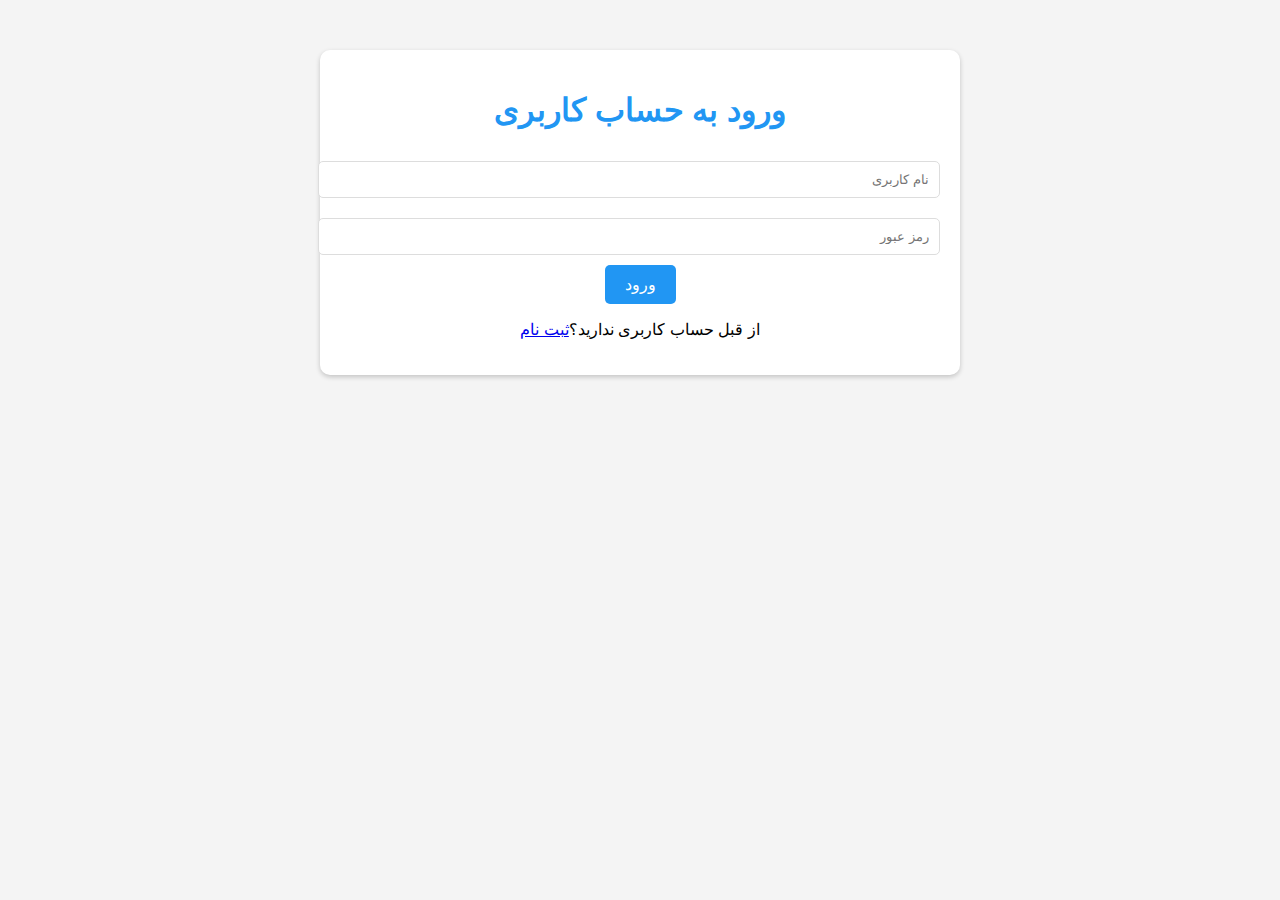
==== browse.html @ caa027e3 "Add files via upload" ====
<!DOCTYPE html>
<html lang="fa">
<head>
  <link rel="icon" type="image/png" href="logo stor.png">
  <meta charset="UTF-8">
  <meta name="viewport" content="width=device-width, initial-scale=1.0">
  <title>ورود به فروشگاه</title>
  <link rel="stylesheet" href="style.css">
  <style>
    body {
      font-family: Arial, sans-serif;
      margin: 0;
      padding: 0;
      text-align: center;
      background-color: #f4f4f4;
    }

    .container {
      max-width: 600px;
      margin: 50px auto;
      padding: 20px;
      background: white;
      box-shadow: 0 2px 5px rgba(0, 0, 0, 0.2);
      border-radius: 10px;
    }

    h1 {
      color: #2196F3;
    }

    form {
      margin-top: 20px;
    }

    input[type="text"], input[type="password"] {
      width: 100%;
      padding: 10px;
      margin: 10px 0;
      border: 1px solid #ddd;
      border-radius: 5px;
    }

    button {
      background-color: #2196F3;
      color: white;
      border: none;
      padding: 10px 20px;
      border-radius: 5px;
      font-size: 16px;
      cursor: pointer;
    }

    button:hover {
      background-color: #1e87e5;
    }
  </style>
</head>
<body>
  <div class="container">
    <h1>ورود به حساب کاربری</h1>
    <form>
      <input type="text" placeholder="نام کاربری" required>
      <input type="password" placeholder="رمز عبور" required>
      <button type="submit">ورود</button>
    </form>
    <p>از قبل حساب کاربری ندارید؟<a href="signup.html">ثبت نام</a></p>
  </div>
 
</body>
</html>
---- style.css ----
body {
    font-family: Arial, sans-serif;
    direction: rtl;
    margin: 0;
    padding: 0;
    box-sizing: border-box;
  }
  
  header {
    background-color: #4CAF50;
    color: white;
    padding: 15px;
    text-align: center;
  }
  
  nav ul {
    list-style: none;
    padding: 0;
    display: flex;
    justify-content: center;
  }
  
  nav ul li {
    margin: 0 15px;
  }
  
  nav ul li a {
    color: white;
    text-decoration: none;
  }
  
  .hero {
    text-align: center;
    padding: 50px;
    background-color: #f4f4f4;
  }
  
  .products {
    padding: 20px;
    text-align: center;
  }
  
  .product-category {
    display: flex;
    justify-content: center;
    gap: 20px;
    margin-top: 20px;
  }
  
  .category {
    padding: 20px;
    border: 1px solid #ddd;
    border-radius: 8px;
    width: 150px;
    background-color: #fafafa;
  }
  
  footer {
    background-color: #4CAF50;
    color: white;
    text-align: center;
    padding: 10px;
    position: fixed;
    bottom: 0;
    width: 100%;
  }
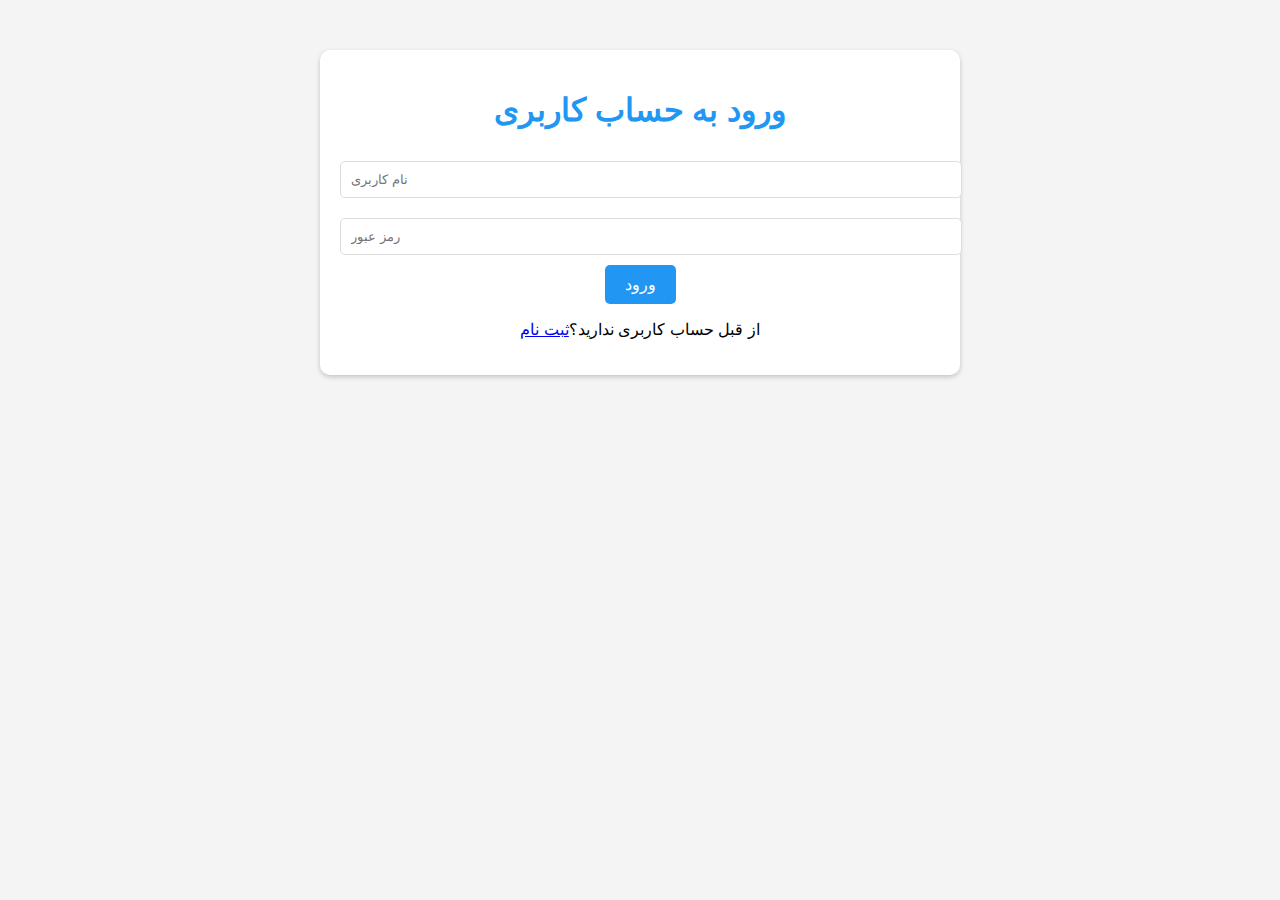
==== commit 49177fde: "Add files via upload" ====
--- a/browse.html
+++ b/browse.html
@@ -1,6 +1,7 @@
 <!DOCTYPE html>
 <html lang="fa">
 <head>
+  <meta name="viewport" content="width=device-width, initial-scale=1.0">
   <link rel="icon" type="image/png" href="logo stor.png">
   <meta charset="UTF-8">
   <meta name="viewport" content="width=device-width, initial-scale=1.0">
--- a/style.css
+++ b/style.css
@@ -1,67 +1,48 @@
 body {
-    font-family: Arial, sans-serif;
-    direction: rtl;
-    margin: 0;
-    padding: 0;
-    box-sizing: border-box;
-  }
-  
-  header {
-    background-color: #4CAF50;
-    color: white;
-    padding: 15px;
-    text-align: center;
-  }
-  
-  nav ul {
-    list-style: none;
-    padding: 0;
-    display: flex;
-    justify-content: center;
-  }
-  
-  nav ul li {
-    margin: 0 15px;
-  }
-  
-  nav ul li a {
-    color: white;
-    text-decoration: none;
-  }
-  
-  .hero {
-    text-align: center;
-    padding: 50px;
-    background-color: #f4f4f4;
-  }
-  
-  .products {
-    padding: 20px;
-    text-align: center;
-  }
-  
-  .product-category {
-    display: flex;
-    justify-content: center;
-    gap: 20px;
-    margin-top: 20px;
-  }
-  
-  .category {
-    padding: 20px;
-    border: 1px solid #ddd;
-    border-radius: 8px;
-    width: 150px;
-    background-color: #fafafa;
-  }
-  
-  footer {
-    background-color: #4CAF50;
-    color: white;
-    text-align: center;
-    padding: 10px;
-    position: fixed;
-    bottom: 0;
-    width: 100%;
-  }
+  font-family: 'Arial', sans-serif;
+  background-color: #f9f9f9;
+}
+
+header {
+  position: relative;
+}
+
+header .logo {
+  width: 150px;
+  position: absolute;
+  left: 20px;
+  top: 20px;
+}
+
+.hero {
+  background-image: url('https://source.unsplash.com/1600x600/?medical');
+  background-size: cover;
+  background-position: center;
+  color: white;
+  padding: 100px 20px;
+}
+
+.category {
+  transition: transform 0.3s ease;
+}
+
+.category:hover {
+  transform: scale(1.1);
+}
+
+footer {
+  background-color: #333;
+  color: white;
+  text-align: center;
+  padding: 20px 0;
+  margin-top: 50px;
+}
+
+.best-sellers .card, .blog .card {
+  transition: transform 0.3s ease;
+}
+
+.best-sellers .card:hover, .blog .card:hover {
+  transform: scale(1.05);
+}
   